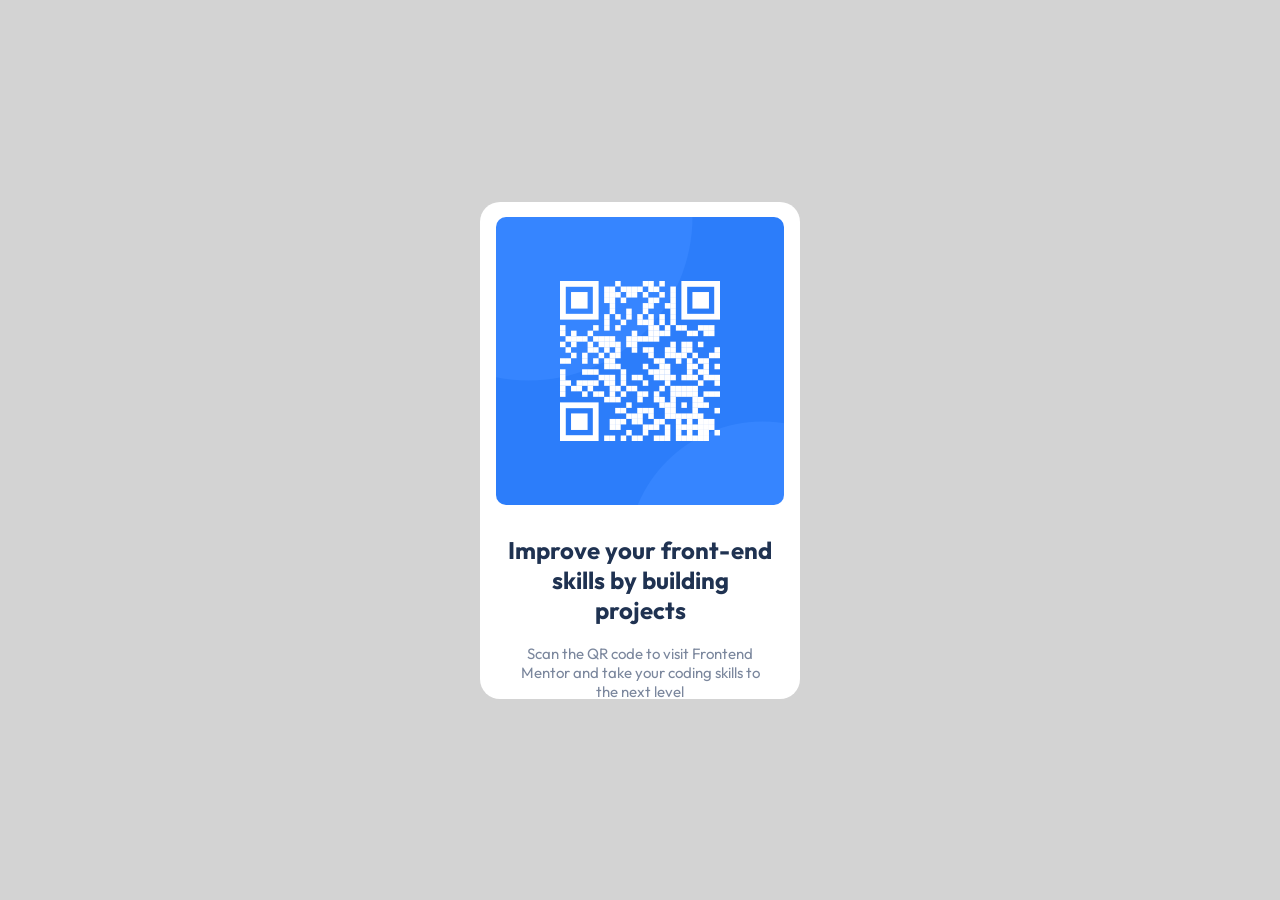
==== qr-code-component/index.html @ 254866a3 "first commit" ====
<!DOCTYPE html>
<html lang="en">
<head>
  <meta charset="UTF-8">
  <meta name="viewport" content="width=device-width, initial-scale=1.0"> <!-- displays site properly based on user's device -->

  <link rel="icon" type="image/png" sizes="32x32" href="./images/favicon-32x32.png">
  
  <link rel="preconnect" href="https://fonts.googleapis.com">
  <link rel="preconnect" href="https://fonts.gstatic.com" crossorigin>
  <link href="https://fonts.googleapis.com/css2?family=Outfit:wght@100..900&display=swap" rel="stylesheet">

  <link rel="stylesheet" href="style.css">
  
  <title>Frontend Mentor | QR code component</title>

  <!-- Feel free to remove these styles or customise in your own stylesheet 👍 -->
  
</head>
<body>
  <div class="container"> 
    <img src="images/image-qr-code.png" alt="">
    <div class="text-container">
      <h2>Improve your front-end skills by building projects</h2>
      <p>Scan the QR code to visit Frontend Mentor and take your coding skills to the next level</p>
    </div>
  </div>

</body>
</html>
---- qr-code-component/style.css ----
body {
    margin: 0;
    background-color: lightgray;
    display: flex;
    align-items: center;
    justify-content: center;
    height: 100vh;
    font-family: "Outfit", sans-serif;
}

.container {
    display: flex;
    flex-direction: column;
    align-items: center;
    background-color: white;
    height: 497px;
    width: 320px;
    border-radius: 20px;
}

img {
    height:288px;
    width: 288px;
    border-radius: 10px;
    margin: 15px;
}

.text-container {
    margin: 15px;
    text-align: center;
    padding: 10px;
    padding-top: 0;

    & h2 {
        margin-top: 0;
        color: hsl(218, 44%, 22%);  
        font-weight: 700;
    }

    & p {
        font-size: 15px;
        color: hsl(220, 15%, 55%);
        padding: 0 10px;
    }
}
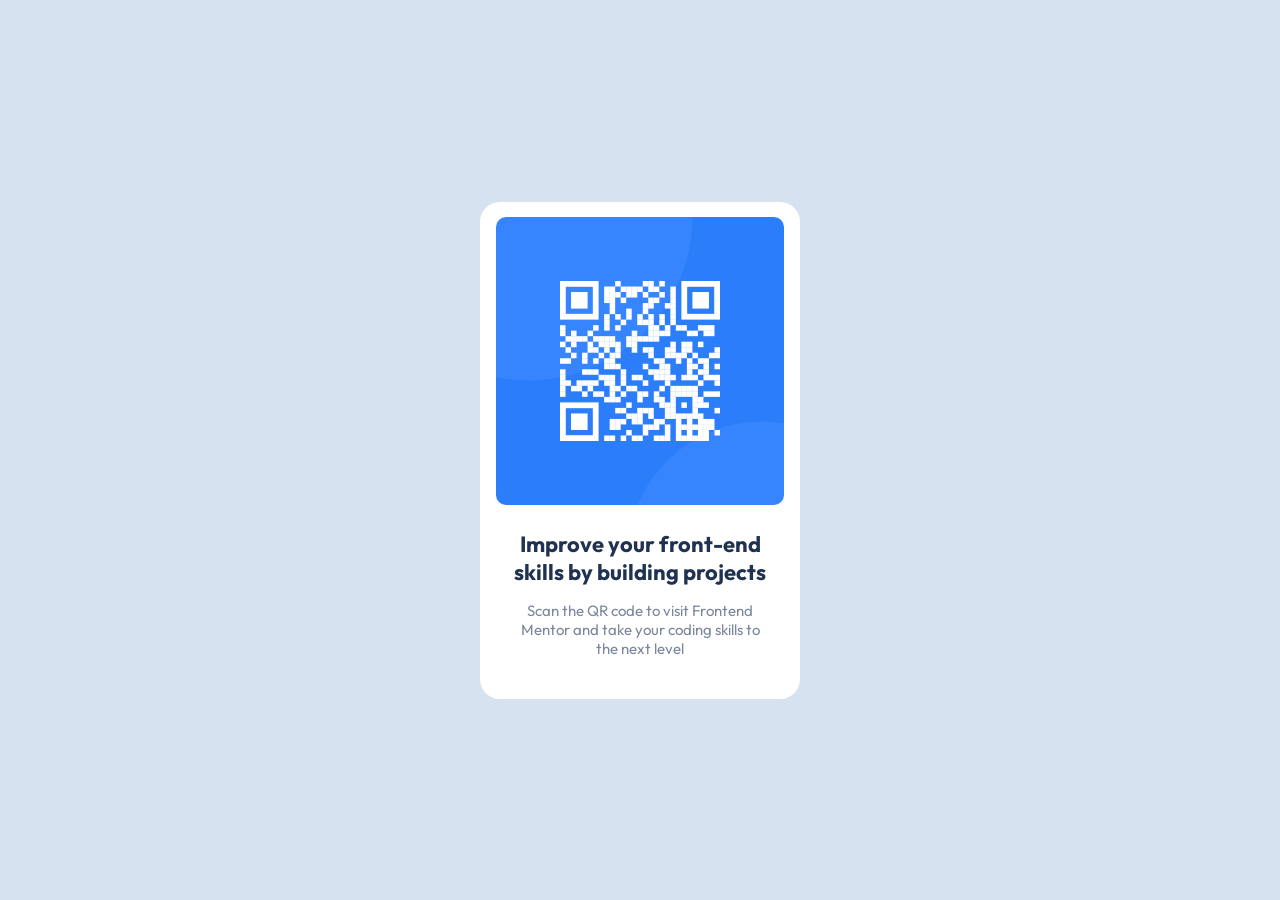
==== commit 8e84c3e1: "css" ====
--- a/qr-code-component/index.html
+++ b/qr-code-component/index.html
@@ -2,7 +2,7 @@
 <html lang="en">
 <head>
   <meta charset="UTF-8">
-  <meta name="viewport" content="width=device-width, initial-scale=1.0"> <!-- displays site properly based on user's device -->
+  <meta name="viewport" content="width=device-width, initial-scale=1.0"> 
 
   <link rel="icon" type="image/png" sizes="32x32" href="./images/favicon-32x32.png">
   
@@ -13,18 +13,18 @@
   <link rel="stylesheet" href="style.css">
   
   <title>Frontend Mentor | QR code component</title>
-
-  <!-- Feel free to remove these styles or customise in your own stylesheet 👍 -->
   
 </head>
 <body>
-  <div class="container"> 
-    <img src="images/image-qr-code.png" alt="">
+  <main>
+    <div class="container"> 
+    <img src="images/image-qr-code.png" alt="Frontend Mentor QR code">
     <div class="text-container">
-      <h2>Improve your front-end skills by building projects</h2>
+      <h1>Improve your front-end skills by building projects</h1>
       <p>Scan the QR code to visit Frontend Mentor and take your coding skills to the next level</p>
     </div>
   </div>
+  </main>
 
 </body>
 </html>
--- a/qr-code-component/style.css
+++ b/qr-code-component/style.css
@@ -1,6 +1,6 @@
 body {
     margin: 0;
-    background-color: lightgray;
+    background-color: hsl(212, 45%, 89%);
     display: flex;
     align-items: center;
     justify-content: center;
@@ -26,15 +26,15 @@
 }
 
 .text-container {
-    margin: 15px;
+    margin: 10px 15px;
     text-align: center;
     padding: 10px;
     padding-top: 0;
 
-    & h2 {
+    & h1 {
+        font-size: 22px;
         margin-top: 0;
         color: hsl(218, 44%, 22%);  
-        font-weight: 700;
     }
 
     & p {
